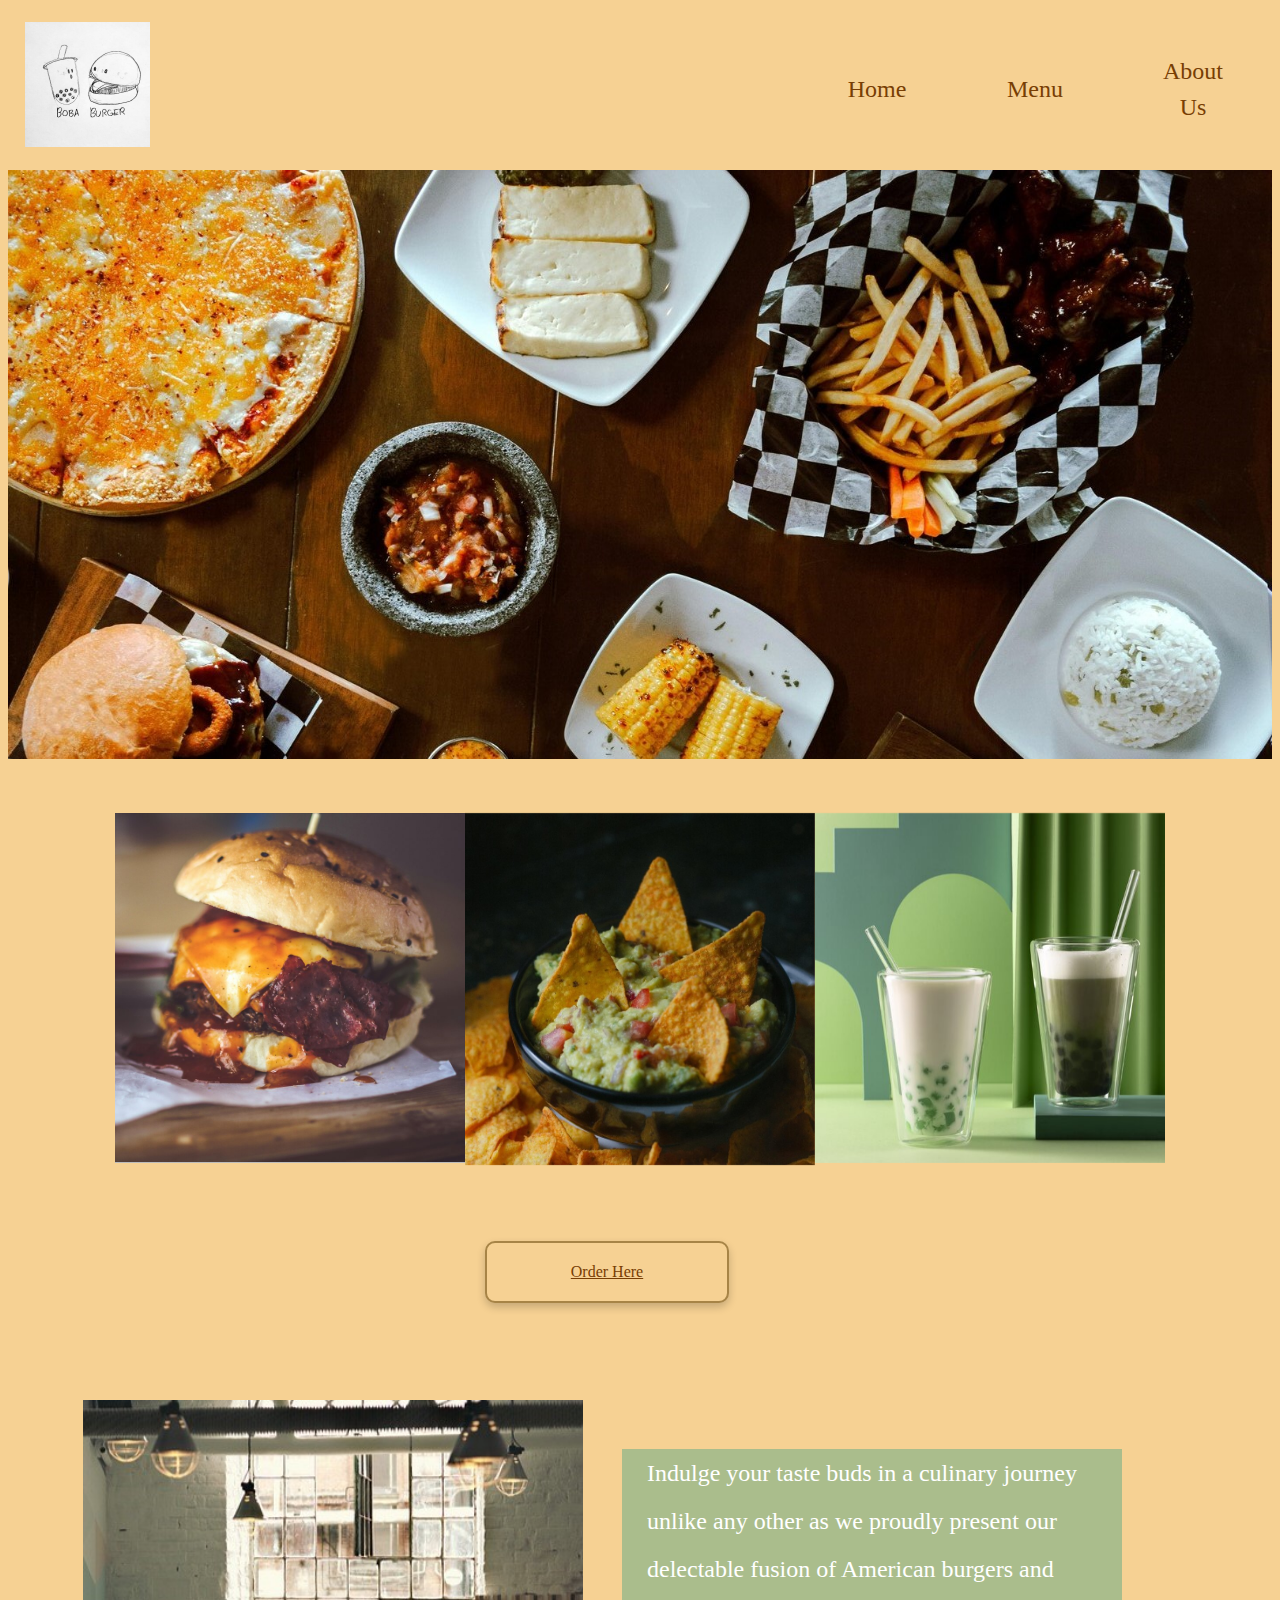
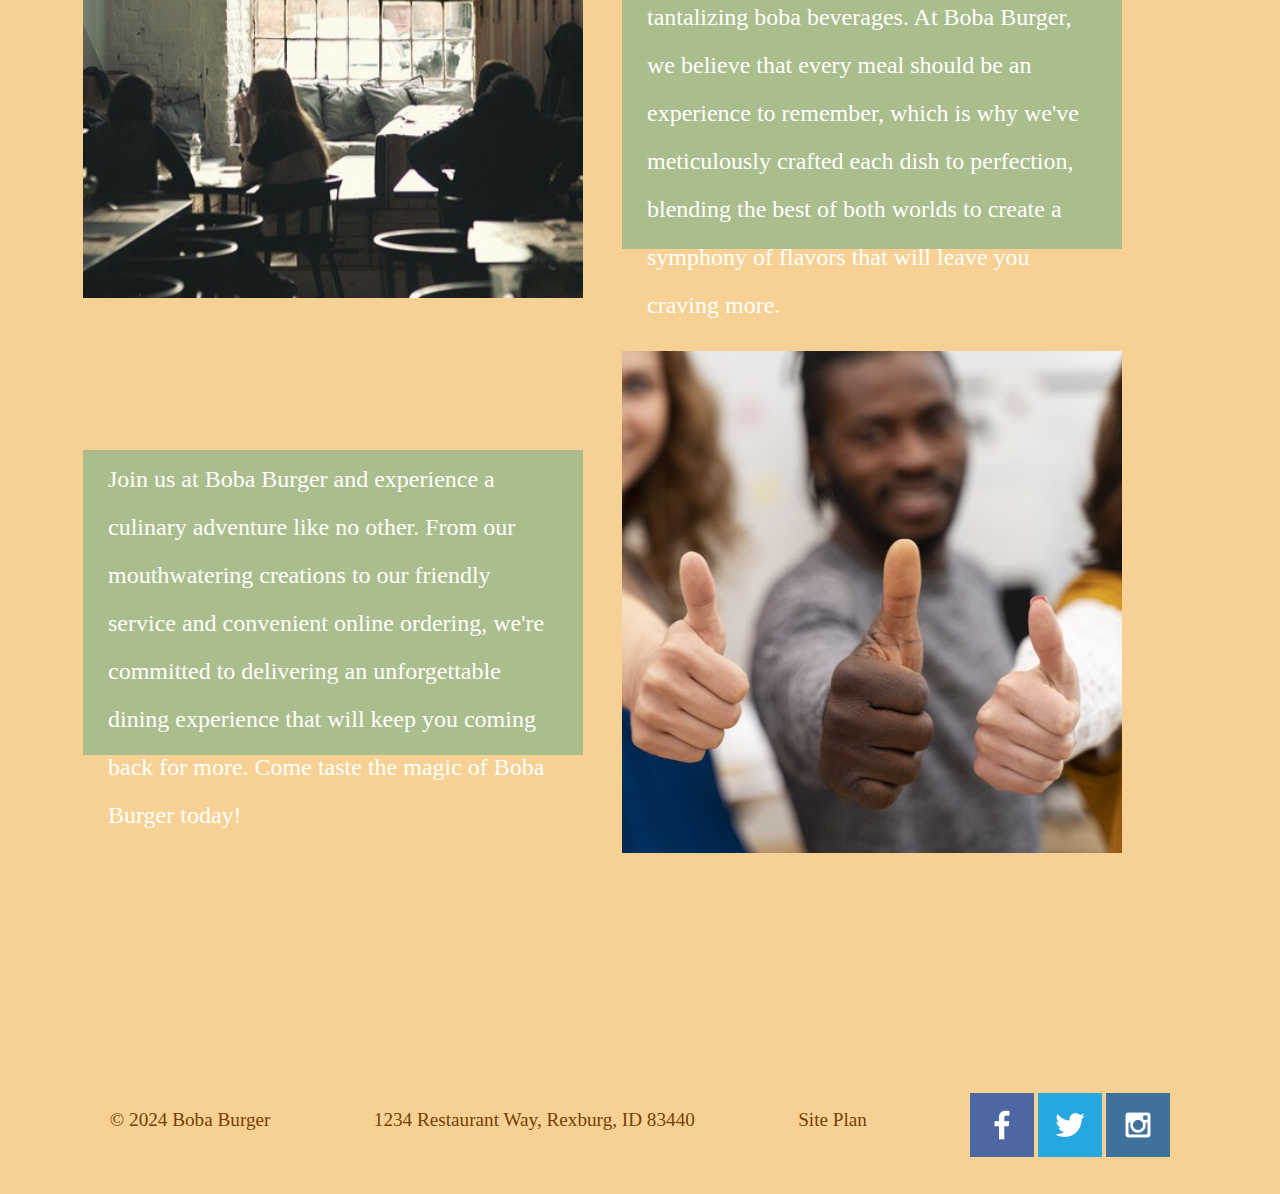
==== bobaburger/index.html @ 70a1cff1 "Boba Burger mock website" ====
<!DOCTYPE html>
<html lang="en">
<head>
    <meta charset="UTF-8">
    <meta http-equiv="X-UA-Compatible" content="IE=edge">
    <meta name="viewport" content="width=device-width, initial-scale=1.0">
    <title>Boba Burger | Home</title>
    <link rel="stylesheet" href="styles/styles.css">
</head>
<body>
    <div id="content">
        <header>
            <nav>
                <a id="logo-link" href="index.html">
                    <img class="logo" src="images/logo.jpg" alt="Boba Burger Logo">
                </a>
                <a id="home" href="index.html">Home</a>
                <a id="menu" href="menu.html">Menu</a>
                <a id="about" href="aboutus.html">About Us</a>
            </nav>
        </header>  
        <div id="hero">
            <div id="hero-box">
                <img id="table-img" src="images/food-table.jpg" alt="Table with food">
            </div>
        </div>
        <main class="home-grid">
            <div class="food-img">
                <div class="flip-card1">
                    <div class="flip-card-inner1">
                      <div class="flip-card-front1">
                        <img class="burger" src="images/burger.jpg" alt="burger">
                      </div>
                      <div class="flip-card-back1">
                        <h1 id="flavor_text">American Cheese Burger</h1>
                        <p id="flavor_text"></p>
                        <p id="flavor_text">Juicy, grilled beef meets melting cheese all nestled within a soft, toasted bun. It's the quintessential taste of comfort, capturing the essence of American culinary simplicity and satisfaction.</p>
                      </div>
                    </div>
                  </div>
                  <div class="flip-card2">
                    <div class="flip-card-inner2">
                      <div class="flip-card-front2">
                        <img class="chips" src="images/chips-salsa.jpg" alt="chips and salsa">
                      </div>
                      <div class="flip-card-back2">
                        <h1 id="flavor_text">Chips and Salsa</h1>
                        <p id="flavor_text"></p>
                        <p id="flavor_text">Crispy, golden chips served with a side of freshly made salsa. Each bite delivers a harmonious blend of tangy, spicy, and savory flavors, inviting you on a delightful taste journey.</p>
                      </div>
                    </div>
                  </div>
                  <div class="flip-card3">
                    <div class="flip-card-inner3">
                      <div class="flip-card-front3">
                        <img class="boba" src="images/green-boba.jpg" alt="burger">
                      </div>
                      <div class="flip-card-back3">
                        <h1 id="flavor_text">Boba Milk tea</h1>
                        <p id="flavor_text"><p>
                        <p id="flavor_text">Savor the sweet fusion of creamy milk tea paired with chewy, pearl boba. A delightful blend that marries the richness of tea with the playful texture of tapioca pearls, making each sip an indulgent escape to flavor paradise.</p>
                      </div>
                    </div>
                  </div>
                <a class="order" href="menu.html">Order Here</a>
            </div>
            <div class="body-text-img">
                <img id="restaurant" src="images/restaurant.jpg" alt="image of the restaurant">
                <p class="text1">Indulge your taste buds in a culinary journey unlike any other as we proudly present our delectable fusion of American burgers and tantalizing boba beverages. At Boba Burger, we believe that every meal should be an experience to remember, which is why we've meticulously crafted each dish to perfection, blending the best of both worlds to create a symphony of flavors that will leave you craving more.</p>
                <p class="text2">Join us at Boba Burger and experience a culinary adventure like no other. From our mouthwatering creations to our friendly service and convenient online ordering, we're committed to delivering an unforgettable dining experience that will keep you coming back for more. Come taste the magic of Boba Burger today!</p>
                <img id="thumbs-up" src="images/thumbs-up.jpg" alt="team smiling and thumbs up">
            </div>
            
        </main>
        <footer>
            <p>&copy; 2024 Boba Burger</p>
            <p>1234 Restaurant Way, Rexburg, ID 83440</p>
            <p><a href="site-plan.html">Site Plan</a></p>
            <div class="social">
                <a href="https://facebook.com" target="_blank" class="facebook">
                    <img src="images/facebook.png" alt="fb icon">
                </a>
                <a href="https://twitter.com" target="_blank" class="twitter">
                    <img src="images/twitter.png" alt="twitter icon">
                </a>
                <a href="https://instagram.com" target="_blank" class="instagram">
                    <img src="images/instagram.png" alt="instagram icon">
                </a>
            </div>
        </footer>
    </div>
</body>
</html>
---- bobaburger/styles/styles.css ----
nav {
    display: grid;
    justify-content: center;
    background-color: #f6d193;
    grid-template-columns: 1fr 4fr 1fr 1fr 1fr;
    place-items: center;
    line-height: 2.25em;
}
nav a {
    text-align: center;
    color: #783e04;
    text-decoration: none;
    margin: auto;
    font-size: 1.5em;
}
nav a:hover {
    background-color: #AABD8C;
    color: white;
}
nav a img {
    width: 125px;

}
#home {
    grid-column: 3/4;
    padding: 45px;
}
#menu {
    grid-column: 4/5;
    padding: 45px;
}
#about {
    grid-column: 5/6;
    padding: 45px;
}
#table-img {
    width: 100%;

}
body {
    background-color: #f6d193;
}
.food-img {
    display: grid;
    grid-template-columns: 1fr 3fr 3fr 3fr 1fr;
    grid-template-rows: 4fr 1fr;
    padding-top: 50px;
    padding-bottom: 75px;
}
.burger {
    grid-column: 2/3;
    grid-row: 1/2;
    width: 350px;
    align-self: center;
}
/* Flip card CSS */
/* The flip card container - set the width and height to whatever you want. We have added the border property to demonstrate that the flip itself goes out of the box on hover (remove perspective if you don't want the 3D effect */
.flip-card1 {
    background-color: transparent;
    perspective: 1000px; /* Remove this if you don't want the 3D effect */
    grid-column: 2/3;
    grid-row: 1/2;
  }
  
  /* This container is needed to position the front and back side */
  .flip-card-inner1 {
    position: relative;
    width: 350px;
    height: 350px;
    text-align: center;
    transition: transform 0.8s;
    transform-style: preserve-3d;
  }
  
  /* Do an horizontal flip when you move the mouse over the flip box container */
  .flip-card1:hover .flip-card-inner1 {
    transform: rotateY(180deg);
  }
  
  /* Position the front and back side */
  .flip-card-front1, .flip-card-back1 {
    position: absolute;
    width: 350px;
    height: 350px;
    -webkit-backface-visibility: hidden; /* Safari */
    backface-visibility: hidden;
  }
  
  /* Style the front side (fallback if image is missing) */
  .flip-card-front1 {
    background-color: #bbb;
    color: black;
  }
  
  /* Style the back side */
  .flip-card-back1 {
    background-color: #f6d193;
    color: #783e04;
    transform: rotateY(180deg);
    width: 350px;
    height: 350px;
    border: 2px solid #a78446;
    box-shadow: 0px 4px 8px rgba(0, 0, 0, 0.2);
  }

.chips {
    grid-column: 3/4;
    grid-row: 1/2;
    width: 350px;
    align-self: center;
}
/* Flip card CSS */
/* The flip card container - set the width and height to whatever you want. We have added the border property to demonstrate that the flip itself goes out of the box on hover (remove perspective if you don't want the 3D effect */
.flip-card2 {
    background-color: transparent;
    perspective: 1000px; /* Remove this if you don't want the 3D effect */
    grid-column: 3/4;
    grid-row: 1/2;
  }
  
  /* This container is needed to position the front and back side */
  .flip-card-inner2 {
    position: relative;
    width: 350px;
    height: 350px;
    text-align: center;
    transition: transform 0.8s;
    transform-style: preserve-3d;
  }
  
  /* Do an horizontal flip when you move the mouse over the flip box container */
  .flip-card2:hover .flip-card-inner2 {
    transform: rotateY(180deg);
  }
  
  /* Position the front and back side */
  .flip-card-front2, .flip-card-back2 {
    position: absolute;
    width: 350px;
    height: 350px;
    -webkit-backface-visibility: hidden; /* Safari */
    backface-visibility: hidden;
  }
  
  /* Style the front side (fallback if image is missing) */
  .flip-card-front2 {
    background-color: #bbb;
    color: black;
  }
  
  /* Style the back side */
  .flip-card-back2 {
    background-color: #f6d193;
    color: #783e04;
    transform: rotateY(180deg);
    width: 350px;
    height: 350px;
    border: 2px solid #a78446;
    box-shadow: 0px 4px 8px rgba(0, 0, 0, 0.2);
}
.boba {
    grid-column: 4/5;
    grid-row: 1/2;
    width: 350px;
    height: 350px;
    align-self: center;
}

/* Flip card CSS */
/* The flip card container - set the width and height to whatever you want. We have added the border property to demonstrate that the flip itself goes out of the box on hover (remove perspective if you don't want the 3D effect */
.flip-card3 {
    background-color: transparent;
    perspective: 1000px; /* Remove this if you don't want the 3D effect */
    grid-column: 4/5;
    grid-row: 1/2;
  }
  
  /* This container is needed to position the front and back side */
  .flip-card-inner3 {
    position: relative;
    width: 350px;
    height: 350px;
    text-align: center;
    transition: transform 0.8s;
    transform-style: preserve-3d;
  }
  
  /* Do an horizontal flip when you move the mouse over the flip box container */
  .flip-card3:hover .flip-card-inner3 {
    transform: rotateY(180deg);
  }
  
  /* Position the front and back side */
  .flip-card-front3, .flip-card-back3 {
    position: absolute;
    width: 350px;
    height: 350px;
    -webkit-backface-visibility: hidden; /* Safari */
    backface-visibility: hidden;
  }
  
  /* Style the front side (fallback if image is missing) */
  .flip-card-front3 {
    background-color: #bbb;
    color: black;
  }
  
  /* Style the back side */
  .flip-card-back3 {
    background-color: #f6d193;
    color: #783e04;
    transform: rotateY(180deg);
    width: 350px;
    height: 350px;
    border: 2px solid #a78446;
    box-shadow: 0px 4px 8px rgba(0, 0, 0, 0.2);
}
#flavor_text {
    margin: 25px;
}
.order {
    grid-column: 3/4;
    grid-row: 2/3;
    align-self: center;
    text-align: center;
    padding: 20px; 
    margin: 20px;
    color: #783e04;
    border: 2px solid #a78446;
    background-color: #f6d193;
    width: 200px;
    box-shadow: 0px 4px 8px rgba(0, 0, 0, 0.2);
    border-radius: 10px;
}
.body-text-img {
    display: grid;
    grid-template-rows: 10fr 1fr 10fr;
    grid-template-columns: 10fr 1fr 10fr;
    padding-right: 150px;
    padding-left: 75px;
}
#restaurant {
    grid-row: 1/2;
    grid-column: 1/2;
    justify-self: center;
    align-self: center;

    width: 500px;
}
.text1 {
    grid-row: 1/2;
    grid-column: 3/4;
    text-align: left;
    font-size: 1.5em;
    line-height: 2em;
    color: white;
    background-color: #AABD8C;
    padding-left: 25px;
    padding-right: 25px;
    align-self: center;
    height: 400px;
}
.text2 {
    grid-row: 3/4;
    grid-column: 1/2;
    text-align: left;
    font-size: 1.5em;
    line-height: 2em;
    color: white;
    background-color: #AABD8C;
    padding-top: 5px;
    padding-left: 25px;
    padding-right: 25px;
    align-self: center;
    height: 300px;
}
#thumbs-up {
    grid-row: 3/4;
    grid-column: 3/4;
    justify-self: center;
    align-self: center;
    width: 500px;
}
footer {
    background-color: #f6d193;
    color: #783e04;
    padding: 25px 50px;
    margin-top: 200px;
    display: flex;
    justify-content: space-around;
    align-items: center;
}
footer p {
    font-size: 1.2em;
}
footer p:hover {
    text-decoration: underline;
}
footer a {
    color: #783e04;
    text-decoration: none;
}
footer a:hover {
    color: white;
}
footer .social img {
    padding-top: 15px;
}


/* MENU */


main.menu-grid {
    display: grid;
    grid-template-rows: .25fr .25fr 1fr 2fr 1fr .25fr .25fr;
    grid-template-columns: 1fr 1fr 1fr 1fr;
}
.background-img {
    z-index: -1;
}
.boba-background {
    width: 100%;   
}
.background-img1 {
    grid-row: 2/5;
    grid-column: 1/3;
}
.assorted-boba-background {
    width: 100%;
}
.background-img2 {
    grid-row: 4/8;
    grid-column: 3/5;
}
.menu {
    grid-row: 3/6;
    grid-column: 2/4;
    z-index: 0;
    padding: 25px 100px 25px 100px;
    color: white;
    background-color: #AABD8C;
    line-height: 2em;
    box-shadow: 16px 16px 8px rgba(0, 0, 0, 0.3);
}
.menu h1 {
    font-size: 3em;
}
#cheese-burger {
    padding-top: 25px;
}



/* ABOUT US */

.aboutus-grid {
    padding-left: 100px;
    padding-right: 100px;
    margin: auto;
}
.top-paragraph {
    display: grid;
    grid-template-rows: 1fr 3fr;
    grid-template-columns: 5fr .25fr 4fr;
    padding: 25px;
    margin: auto;
}
.top-paragraph h1 {
    grid-column: 1/2;
    grid-row: 1/2;
    font-size: 3em;
    justify-self: left;
    
}
.top-paragraph p {
    grid-column: 1/2;
    grid-row: 2/3;
    font-size: 1.5em;
    align-self: start;
    justify-self: left;
    padding: 15px;
    line-height: 2em;
    color: white;
    background-color: #AABD8C;
    box-shadow: 4px 4px 8px rgba(0, 0, 0, 0.3);
}
.aboutus-img {
    grid-column: 3/4;
    grid-row: 2/3;
    align-self: end;
    justify-self: left;
}
.aboutus-img img {
    width: 100%;
}
.about-us-p {
    display: grid;
    grid-template-rows: 1fr 2fr;
    grid-template-columns: 2fr .25fr 2fr .25fr 2fr;
}
.about-us-p h2 {
    font-size: 2em;
}
.about-us-p p {
    font-size: 1.15em;
    padding: 15px;
    box-shadow: 4px 4px 8px rgba(0, 0, 0, 0.3);
    line-height: 2em;
    color: white;
    background-color: #AABD8C;
}
#expansion {
    grid-row: 1/2;
    grid-column: 1/2;
    justify-self: center;
}
#p1 {
    grid-row: 2/3;
    grid-column: 1/2;

}
#community {
    grid-row: 1/2;
    grid-column: 3/4;
    justify-self: center;
}
#p2 {
    grid-row: 2/3;
    grid-column: 3/4;
}
#customerexperience {
    grid-row: 1/2;
    grid-column: 5/6;
    justify-self: center;
}
#p3 {
    grid-row: 2/3;
    grid-column: 5/6;
}
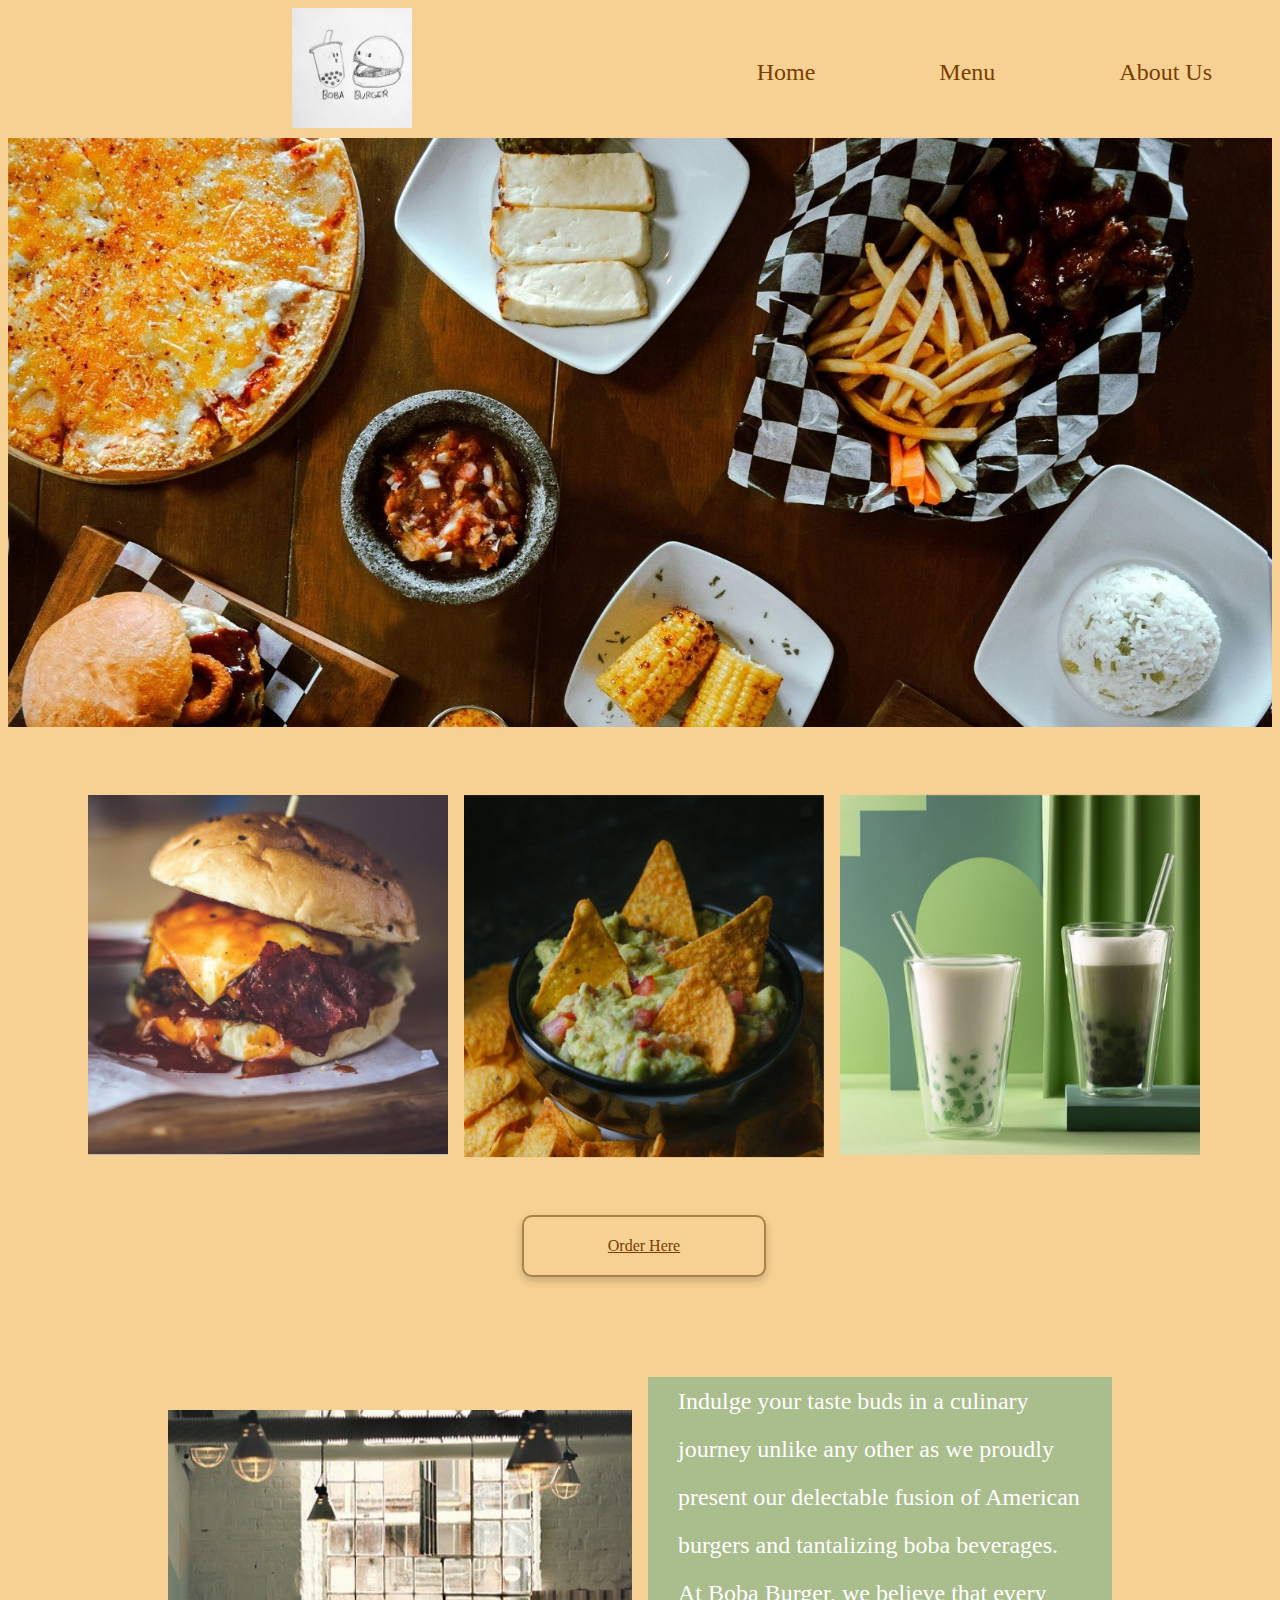
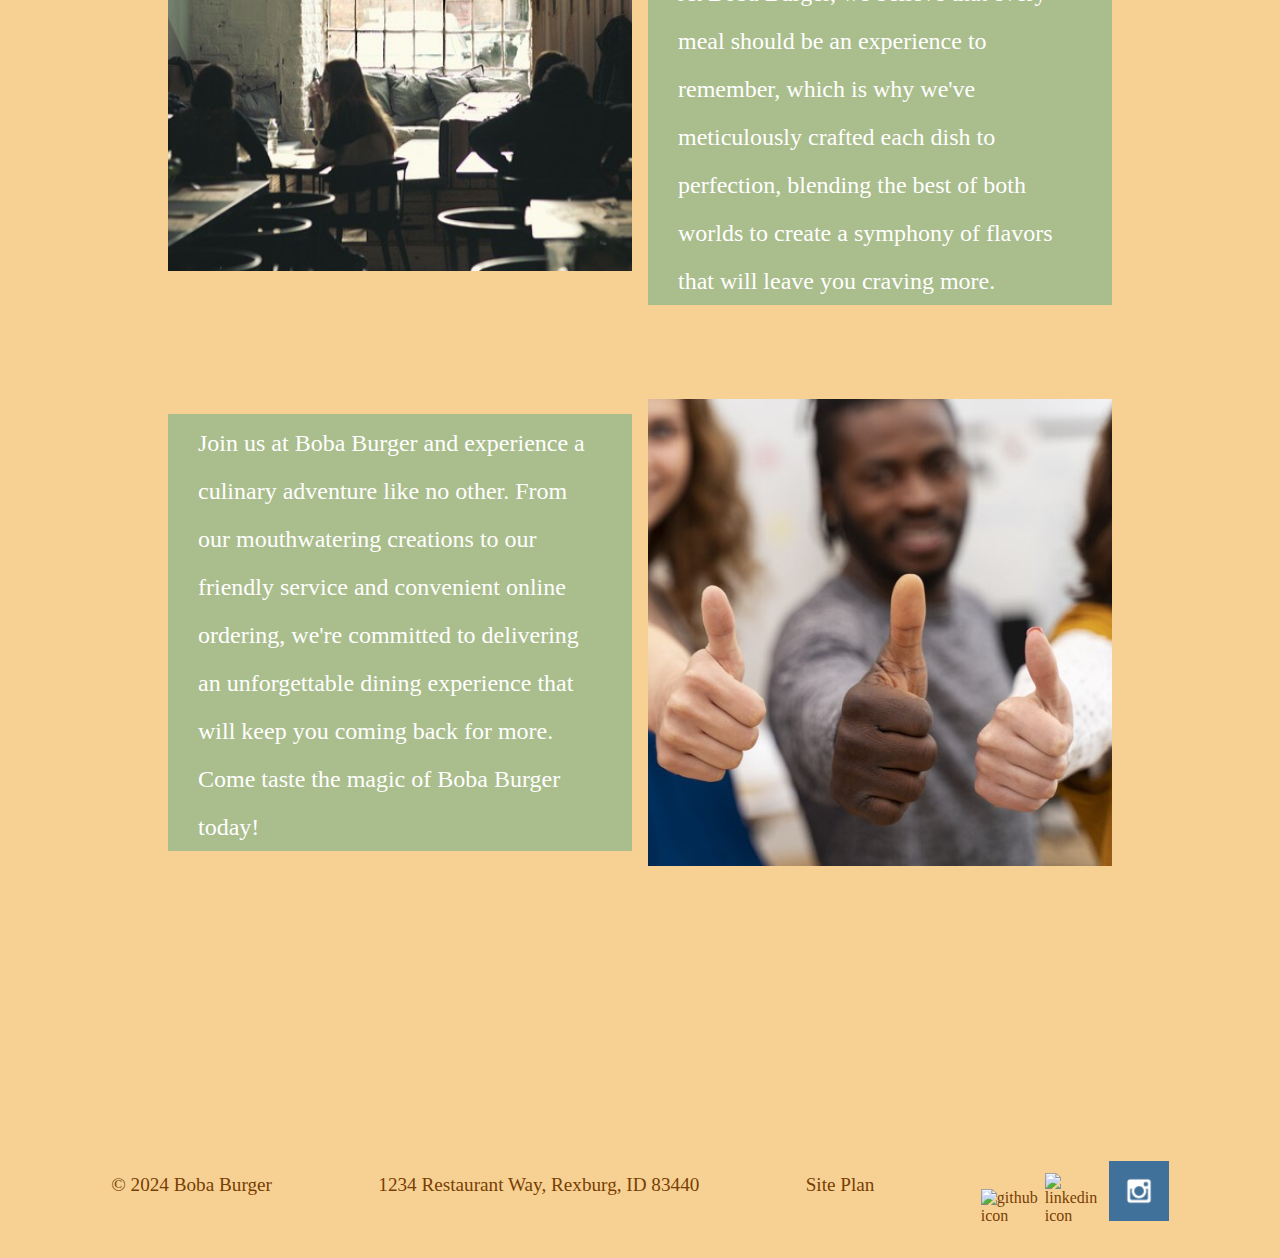
==== commit 4a602ac7: "hamburger menu" ====
--- a/bobaburger/index.html
+++ b/bobaburger/index.html
@@ -1,94 +1,160 @@
-
 <!DOCTYPE html>
 <html lang="en">
-<head>
-    <meta charset="UTF-8">
-    <meta http-equiv="X-UA-Compatible" content="IE=edge">
-    <meta name="viewport" content="width=device-width, initial-scale=1.0">
+  <head>
+    <meta charset="UTF-8" />
+    <meta http-equiv="X-UA-Compatible" content="IE=edge" />
+    <meta name="viewport" content="width=device-width, initial-scale=1.0" />
     <title>Boba Burger | Home</title>
-    <link rel="stylesheet" href="styles/styles.css">
-</head>
-<body>
+    <link rel="stylesheet" href="styles/styles.css" />
+  </head>
+  <body>
     <div id="content">
-        <header>
-            <nav>
-                <a id="logo-link" href="index.html">
-                    <img class="logo" src="images/logo.jpg" alt="Boba Burger Logo">
-                </a>
-                <a id="home" href="index.html">Home</a>
-                <a id="menu" href="menu.html">Menu</a>
-                <a id="about" href="aboutus.html">About Us</a>
-            </nav>
-        </header>  
-        <div id="hero">
-            <div id="hero-box">
-                <img id="table-img" src="images/food-table.jpg" alt="Table with food">
+      <header>
+        <div class="off-screen-menu">
+          <ul>
+            <li><a href="index.html">Home</a></li>
+            <li><a href="menu.html">Menu</a></li>
+            <li><a href="aboutus.html">About Us</a></li>
+          </ul>
+        </div>
+        <nav id="nav">
+          <a id="logo_link" href="index.html">
+            <img class="logo" src="images/logo.jpg" alt="Boba Burger Logo" />
+          </a>
+          <div class="ham-menu">
+            <span></span>
+            <span></span>
+            <span></span>
+          </div>
+          <div id="hamburger">
+            <a id="home" href="index.html">Home</a>
+            <a id="menu" href="menu.html">Menu</a>
+            <a id="about" href="aboutus.html">About Us</a>
+          </div>
+        </nav>
+      </header>
+      <div id="hero">
+        <div id="hero-box">
+          <img
+            id="table-img"
+            src="images/food-table.jpg"
+            alt="Table with food"
+          />
+        </div>
+      </div>
+      <main class="home-grid">
+        <div class="food-img">
+          <div class="flip-card1">
+            <div class="flip-card-inner1">
+              <div class="flip-card-front1">
+                <img class="burger" src="images/burger.jpg" alt="burger" />
+              </div>
+              <div class="flip-card-back1">
+                <h1 id="flavor_text">American Cheese Burger</h1>
+                <p id="flavor_text"></p>
+                <p id="flavor_text">
+                  Juicy, grilled beef meets melting cheese all nestled within a
+                  soft, toasted bun. It's the quintessential taste of comfort,
+                  capturing the essence of American culinary simplicity and
+                  satisfaction.
+                </p>
+              </div>
             </div>
+          </div>
+          <div class="flip-card2">
+            <div class="flip-card-inner2">
+              <div class="flip-card-front2">
+                <img
+                  class="chips"
+                  src="images/chips-salsa.jpg"
+                  alt="chips and salsa"
+                />
+              </div>
+              <div class="flip-card-back2">
+                <h1 id="flavor_text">Chips and Salsa</h1>
+                <p id="flavor_text"></p>
+                <p id="flavor_text">
+                  Crispy, golden chips served with a side of freshly made salsa.
+                  Each bite delivers a harmonious blend of tangy, spicy, and
+                  savory flavors, inviting you on a delightful taste journey.
+                </p>
+              </div>
+            </div>
+          </div>
+          <div class="flip-card3">
+            <div class="flip-card-inner3">
+              <div class="flip-card-front3">
+                <img class="boba" src="images/green-boba.jpg" alt="burger" />
+              </div>
+              <div class="flip-card-back3">
+                <h1 id="flavor_text">Boba Milk tea</h1>
+                <p id="flavor_text"></p>
+                <p></p>
+                <p id="flavor_text">
+                  Savor the sweet fusion of creamy milk tea paired with chewy,
+                  pearl boba. A delightful blend that marries the richness of
+                  tea with the playful texture of tapioca pearls, making each
+                  sip an indulgent escape to flavor paradise.
+                </p>
+              </div>
+            </div>
+          </div>
+          <a class="order" href="menu.html">Order Here</a>
         </div>
-        <main class="home-grid">
-            <div class="food-img">
-                <div class="flip-card1">
-                    <div class="flip-card-inner1">
-                      <div class="flip-card-front1">
-                        <img class="burger" src="images/burger.jpg" alt="burger">
-                      </div>
-                      <div class="flip-card-back1">
-                        <h1 id="flavor_text">American Cheese Burger</h1>
-                        <p id="flavor_text"></p>
-                        <p id="flavor_text">Juicy, grilled beef meets melting cheese all nestled within a soft, toasted bun. It's the quintessential taste of comfort, capturing the essence of American culinary simplicity and satisfaction.</p>
-                      </div>
-                    </div>
-                  </div>
-                  <div class="flip-card2">
-                    <div class="flip-card-inner2">
-                      <div class="flip-card-front2">
-                        <img class="chips" src="images/chips-salsa.jpg" alt="chips and salsa">
-                      </div>
-                      <div class="flip-card-back2">
-                        <h1 id="flavor_text">Chips and Salsa</h1>
-                        <p id="flavor_text"></p>
-                        <p id="flavor_text">Crispy, golden chips served with a side of freshly made salsa. Each bite delivers a harmonious blend of tangy, spicy, and savory flavors, inviting you on a delightful taste journey.</p>
-                      </div>
-                    </div>
-                  </div>
-                  <div class="flip-card3">
-                    <div class="flip-card-inner3">
-                      <div class="flip-card-front3">
-                        <img class="boba" src="images/green-boba.jpg" alt="burger">
-                      </div>
-                      <div class="flip-card-back3">
-                        <h1 id="flavor_text">Boba Milk tea</h1>
-                        <p id="flavor_text"><p>
-                        <p id="flavor_text">Savor the sweet fusion of creamy milk tea paired with chewy, pearl boba. A delightful blend that marries the richness of tea with the playful texture of tapioca pearls, making each sip an indulgent escape to flavor paradise.</p>
-                      </div>
-                    </div>
-                  </div>
-                <a class="order" href="menu.html">Order Here</a>
-            </div>
-            <div class="body-text-img">
-                <img id="restaurant" src="images/restaurant.jpg" alt="image of the restaurant">
-                <p class="text1">Indulge your taste buds in a culinary journey unlike any other as we proudly present our delectable fusion of American burgers and tantalizing boba beverages. At Boba Burger, we believe that every meal should be an experience to remember, which is why we've meticulously crafted each dish to perfection, blending the best of both worlds to create a symphony of flavors that will leave you craving more.</p>
-                <p class="text2">Join us at Boba Burger and experience a culinary adventure like no other. From our mouthwatering creations to our friendly service and convenient online ordering, we're committed to delivering an unforgettable dining experience that will keep you coming back for more. Come taste the magic of Boba Burger today!</p>
-                <img id="thumbs-up" src="images/thumbs-up.jpg" alt="team smiling and thumbs up">
-            </div>
-            
-        </main>
-        <footer>
-            <p>&copy; 2024 Boba Burger</p>
-            <p>1234 Restaurant Way, Rexburg, ID 83440</p>
-            <p><a href="site-plan.html">Site Plan</a></p>
-            <div class="social">
-                <a href="https://facebook.com" target="_blank" class="facebook">
-                    <img src="images/facebook.png" alt="fb icon">
-                </a>
-                <a href="https://twitter.com" target="_blank" class="twitter">
-                    <img src="images/twitter.png" alt="twitter icon">
-                </a>
-                <a href="https://instagram.com" target="_blank" class="instagram">
-                    <img src="images/instagram.png" alt="instagram icon">
-                </a>
-            </div>
-        </footer>
+        <div class="body-text-img">
+          <img
+            id="restaurant"
+            src="images/restaurant.jpg"
+            alt="image of the restaurant"
+          />
+          <p class="text1">
+            Indulge your taste buds in a culinary journey unlike any other as we
+            proudly present our delectable fusion of American burgers and
+            tantalizing boba beverages. At Boba Burger, we believe that every
+            meal should be an experience to remember, which is why we've
+            meticulously crafted each dish to perfection, blending the best of
+            both worlds to create a symphony of flavors that will leave you
+            craving more.
+          </p>
+          <img
+            id="thumbs-up"
+            src="images/thumbs-up.jpg"
+            alt="team smiling and thumbs up"
+          />
+          <p class="text2">
+            Join us at Boba Burger and experience a culinary adventure like no
+            other. From our mouthwatering creations to our friendly service and
+            convenient online ordering, we're committed to delivering an
+            unforgettable dining experience that will keep you coming back for
+            more. Come taste the magic of Boba Burger today!
+          </p>
+        </div>
+      </main>
+      <footer>
+        <p>&copy; 2024 Boba Burger</p>
+        <p>1234 Restaurant Way, Rexburg, ID 83440</p>
+        <p><a href="site-plan.html">Site Plan</a></p>
+        <div class="social">
+          <a
+            href="https://github.com/andrewpjlewis/portfolio.git"
+            target="_blank"
+            class="github"
+          >
+            <img src="images/github-mark.png" alt="github icon" />
+          </a>
+          <a
+            href="https://linkedin.com/in/andrew-lewis-b15400301"
+            target="_blank"
+            class="linkedin"
+          >
+            <img src="images/LI-In-Bug.png" alt="linkedin icon" />
+          </a>
+          <a href="https://instagram.com" target="_blank" class="instagram">
+            <img src="images/instagram.png" alt="instagram icon" />
+          </a>
+        </div>
+      </footer>
     </div>
-</body>
-</html>+    <script src="scripts/hamburger.js"></script>
+  </body>
+</html>
--- a/bobaburger/styles/styles.css
+++ b/bobaburger/styles/styles.css
@@ -1,130 +1,182 @@
-
-
+body {
+    background-color: #f6d193;
+}
 nav {
-    display: grid;
-    justify-content: center;
-    background-color: #f6d193;
-    grid-template-columns: 1fr 4fr 1fr 1fr 1fr;
-    place-items: center;
+    display: flex;
+    background-color: #f6d193;
     line-height: 2.25em;
+    align-items: center;
 }
 nav a {
-    text-align: center;
     color: #783e04;
     text-decoration: none;
     margin: auto;
     font-size: 1.5em;
-}
-nav a:hover {
+    padding: 0 2.5em;
+}
+.off-screen-menu a {
+    text-decoration: none;
+    color: white;
+}
+.ham-menu {
+    display: none;
+    width: 50px;
+    height: 50px;
+    margin-left: auto;
+    position: relative;
+}
+.ham-menu span {
+    height: 5px;
+    width: 100%;
+    background-color: #783e04;
+    border-radius: 25px;
+    position: absolute;
+    top: 50%;
+    left: 50%;
+    transform: translate(-50%, -50%);
+    transition: .3 ease;
+}
+.ham-menu.active span {
+    background-color: white;
+}
+.ham-menu span:nth-child(1) {
+    top: 25%;
+}
+.ham-menu span:nth-child(3) {
+    top: 75%;
+}
+.ham-menu.active span:nth-child(1) {
+    top: 50%;
+    transform: translate(-50%, -50%) rotate(45deg);
+}
+.ham-menu.active span:nth-child(2) {
+    opacity: 0;
+}
+.ham-menu.active span:nth-child(3) {
+    top: 50%;
+    transform: translate(-50%, -50%) rotate(-45deg);
+}
+ul {
+    list-style-type: none;
+}
+.off-screen-menu {
+    background: #783e04;
+    color: white;
+    text-decoration: none;
+    height: 100vh;
+    width: 100%;
+    max-width: 450px;
+    position: fixed;
+    top: 0;
+    right: -450px;
+    display: flex;
+    flex-direction: column;
+    align-items: center;
+    text-align: center;
+    font-size: 3rem;
+    transition: .3s ease;
+}
+.off-screen-menu.active {
+    right: 0;
+}
+#home:hover, #menu:hover, #about:hover {
     background-color: #AABD8C;
     color: white;
 }
-nav a img {
-    width: 125px;
-
-}
-#home {
-    grid-column: 3/4;
-    padding: 45px;
-}
-#menu {
-    grid-column: 4/5;
-    padding: 45px;
-}
-#about {
-    grid-column: 5/6;
-    padding: 45px;
+.logo {
+    width: 5em;
+}
+#logo-link {
+    padding: .25em;
+    height: 5em;
+}
+#menu-toggle {
+    display: none;
+    width: 30px;
+    height: 30px;
+    cursor: pointer;
 }
 #table-img {
     width: 100%;
-
-}
-body {
-    background-color: #f6d193;
 }
 .food-img {
     display: grid;
-    grid-template-columns: 1fr 3fr 3fr 3fr 1fr;
+    grid-template-columns: 3fr 3fr 3fr;
     grid-template-rows: 4fr 1fr;
-    padding-top: 50px;
-    padding-bottom: 75px;
+    grid-gap: 1em;
+    padding-top: 2.5em;
+    padding-bottom: 3.5em;
+    margin: 0 5em;
 }
 .burger {
-    grid-column: 2/3;
-    grid-row: 1/2;
-    width: 350px;
-    align-self: center;
+    width: 22.5em;
 }
 /* Flip card CSS */
-/* The flip card container - set the width and height to whatever you want. We have added the border property to demonstrate that the flip itself goes out of the box on hover (remove perspective if you don't want the 3D effect */
 .flip-card1 {
     background-color: transparent;
-    perspective: 1000px; /* Remove this if you don't want the 3D effect */
-    grid-column: 2/3;
-    grid-row: 1/2;
-  }
-  
-  /* This container is needed to position the front and back side */
+    perspective: 1000px;
+    grid-column: 1/2;
+    grid-row: 1/2;
+    align-self: center;
+    justify-self: center;
+  }
+  
+
   .flip-card-inner1 {
     position: relative;
-    width: 350px;
-    height: 350px;
+    width: 22.5em;
+    height: 22.5em;
     text-align: center;
     transition: transform 0.8s;
     transform-style: preserve-3d;
   }
   
-  /* Do an horizontal flip when you move the mouse over the flip box container */
   .flip-card1:hover .flip-card-inner1 {
     transform: rotateY(180deg);
   }
   
-  /* Position the front and back side */
   .flip-card-front1, .flip-card-back1 {
     position: absolute;
-    width: 350px;
-    height: 350px;
+    width: 22.5em;
+    height: 22.5em;
     -webkit-backface-visibility: hidden; /* Safari */
     backface-visibility: hidden;
   }
   
-  /* Style the front side (fallback if image is missing) */
   .flip-card-front1 {
     background-color: #bbb;
     color: black;
   }
   
-  /* Style the back side */
   .flip-card-back1 {
     background-color: #f6d193;
     color: #783e04;
     transform: rotateY(180deg);
-    width: 350px;
-    height: 350px;
+    width: 22.5em;
+    height: 22.5em;
     border: 2px solid #a78446;
     box-shadow: 0px 4px 8px rgba(0, 0, 0, 0.2);
   }
 
 .chips {
-    grid-column: 3/4;
-    grid-row: 1/2;
-    width: 350px;
-    align-self: center;
+    width: 22.5em;
 }
 /* Flip card CSS */
 /* The flip card container - set the width and height to whatever you want. We have added the border property to demonstrate that the flip itself goes out of the box on hover (remove perspective if you don't want the 3D effect */
 .flip-card2 {
     background-color: transparent;
     perspective: 1000px; /* Remove this if you don't want the 3D effect */
-    grid-column: 3/4;
-    grid-row: 1/2;
+    grid-column: 2/3;
+    grid-row: 1/2;
+    align-self: center;
+    justify-self: center;
   }
   
   /* This container is needed to position the front and back side */
   .flip-card-inner2 {
     position: relative;
-    width: 350px;
-    height: 350px;
+    width: 22.5em;
+    height: 22.5em;
     text-align: center;
     transition: transform 0.8s;
     transform-style: preserve-3d;
@@ -138,8 +190,8 @@
   /* Position the front and back side */
   .flip-card-front2, .flip-card-back2 {
     position: absolute;
-    width: 350px;
-    height: 350px;
+    width: 22.5em;
+    height: 22.5em;
     -webkit-backface-visibility: hidden; /* Safari */
     backface-visibility: hidden;
   }
@@ -155,17 +207,16 @@
     background-color: #f6d193;
     color: #783e04;
     transform: rotateY(180deg);
-    width: 350px;
-    height: 350px;
+    width: 22.5em;
+    height: 22.5em;
     border: 2px solid #a78446;
     box-shadow: 0px 4px 8px rgba(0, 0, 0, 0.2);
 }
 .boba {
-    grid-column: 4/5;
-    grid-row: 1/2;
-    width: 350px;
-    height: 350px;
-    align-self: center;
+    grid-column: 3/4;
+    grid-row: 1/2;
+    width: 22.5em;
+    height: 22.5em;
 }
 
 /* Flip card CSS */
@@ -173,15 +224,17 @@
 .flip-card3 {
     background-color: transparent;
     perspective: 1000px; /* Remove this if you don't want the 3D effect */
-    grid-column: 4/5;
-    grid-row: 1/2;
+    grid-column: 3/4;
+    grid-row: 1/2;
+    align-self: center;
+    justify-self: center;
   }
   
   /* This container is needed to position the front and back side */
   .flip-card-inner3 {
     position: relative;
-    width: 350px;
-    height: 350px;
+    width: 22.5em;
+    height: 22.5em;
     text-align: center;
     transition: transform 0.8s;
     transform-style: preserve-3d;
@@ -195,8 +248,8 @@
   /* Position the front and back side */
   .flip-card-front3, .flip-card-back3 {
     position: absolute;
-    width: 350px;
-    height: 350px;
+    width: 22.5em;
+    height: 22.5em;
     -webkit-backface-visibility: hidden; /* Safari */
     backface-visibility: hidden;
   }
@@ -212,8 +265,8 @@
     background-color: #f6d193;
     color: #783e04;
     transform: rotateY(180deg);
-    width: 350px;
-    height: 350px;
+    width: 22.5em;
+    height: 22.5em;
     border: 2px solid #a78446;
     box-shadow: 0px 4px 8px rgba(0, 0, 0, 0.2);
 }
@@ -221,9 +274,9 @@
     margin: 25px;
 }
 .order {
-    grid-column: 3/4;
-    grid-row: 2/3;
-    align-self: center;
+    grid-column: 2/3;
+    grid-row: 2/3;
+    justify-self: center;
     text-align: center;
     padding: 20px; 
     margin: 20px;
@@ -236,34 +289,33 @@
 }
 .body-text-img {
     display: grid;
-    grid-template-rows: 10fr 1fr 10fr;
-    grid-template-columns: 10fr 1fr 10fr;
-    padding-right: 150px;
-    padding-left: 75px;
+    grid-template-rows: 10fr 10fr;
+    grid-template-columns: 10fr 10fr;
+    grid-gap: 1em;
+    padding-right: 10em;
+    padding-left: 10em;
 }
 #restaurant {
     grid-row: 1/2;
     grid-column: 1/2;
     justify-self: center;
     align-self: center;
-
-    width: 500px;
+    width: 100%;
 }
 .text1 {
     grid-row: 1/2;
-    grid-column: 3/4;
+    grid-column: 2/3;
     text-align: left;
     font-size: 1.5em;
     line-height: 2em;
     color: white;
     background-color: #AABD8C;
-    padding-left: 25px;
-    padding-right: 25px;
-    align-self: center;
-    height: 400px;
+    padding-left: 1.25em;
+    padding-right: 1.25em;
+    align-self: center;
 }
 .text2 {
-    grid-row: 3/4;
+    grid-row: 2/3;
     grid-column: 1/2;
     text-align: left;
     font-size: 1.5em;
@@ -271,17 +323,16 @@
     color: white;
     background-color: #AABD8C;
     padding-top: 5px;
-    padding-left: 25px;
-    padding-right: 25px;
-    align-self: center;
-    height: 300px;
+    padding-left: 1.25em;
+    padding-right: 1.25em;
+    align-self: center;
 }
 #thumbs-up {
-    grid-row: 3/4;
-    grid-column: 3/4;
-    justify-self: center;
-    align-self: center;
-    width: 500px;
+    grid-row: 2/3;
+    grid-column: 2/3;
+    justify-self: center;
+    align-self: center;
+    width: 100%
 }
 footer {
     background-color: #f6d193;
@@ -307,6 +358,7 @@
 }
 footer .social img {
     padding-top: 15px;
+    max-width: 60px;
 }
 
 
@@ -396,15 +448,15 @@
 .aboutus-img img {
     width: 100%;
 }
-.about-us-p {
+.aboutus-p {
     display: grid;
     grid-template-rows: 1fr 2fr;
     grid-template-columns: 2fr .25fr 2fr .25fr 2fr;
 }
-.about-us-p h2 {
+.aboutus-p h2 {
     font-size: 2em;
 }
-.about-us-p p {
+.aboutus-p p {
     font-size: 1.15em;
     padding: 15px;
     box-shadow: 4px 4px 8px rgba(0, 0, 0, 0.3);
@@ -420,7 +472,6 @@
 #p1 {
     grid-row: 2/3;
     grid-column: 1/2;
-
 }
 #community {
     grid-row: 1/2;
@@ -439,4 +490,68 @@
 #p3 {
     grid-row: 2/3;
     grid-column: 5/6;
+}
+
+
+@media screen and (max-width: 900px) {
+    nav {
+        flex-direction: column;
+    }
+    #menu {
+        flex-direction: column;
+    }
+    .ham-menu {
+        display: flex;
+        text-decoration: none;
+    }
+    #hamburger {
+        display:none
+    }
+    .food-img {
+        display: flex;
+        flex-direction: column;
+    }
+    .order {
+        align-self: center;
+    }
+    .body-text-img {
+        display: flex;
+        flex-direction: column;
+        padding: 2em;
+    }
+    main.menu-grid {
+        display: flex;
+        flex-direction: column;
+    }
+    .boba-background {
+        max-width: 65%;
+        padding: 0;
+        margin: 0;
+    }
+    .assorted-boba-background {
+        max-width: 65%;
+        padding: 0;
+        margin: 0;
+    }
+    div.menu {
+        padding: 0 2em;
+        margin: 1em 2em;
+    }
+    main.aboutus-grid {
+        display: flex;
+        flex-direction: column;
+        padding: 0 2em;
+    }
+    .top-paragraph {
+        display: flex;
+        flex-direction: column;
+    }
+    .aboutus-p {
+        display: flex;
+        flex-direction: column;
+    }
+    footer {
+        flex-direction: column;
+        margin-top: 3em;
+    }
 }